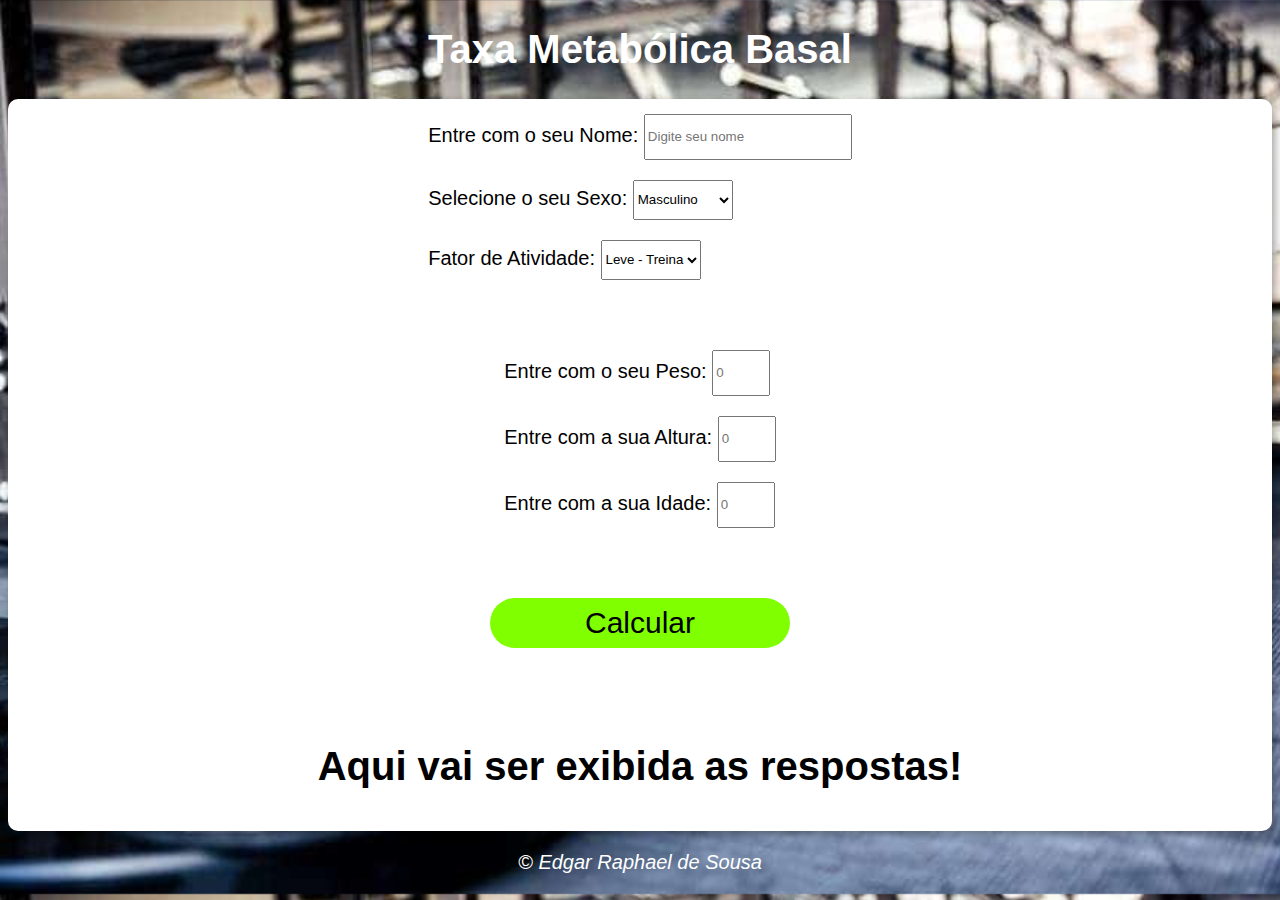
==== index.html @ af3be4ec "index" ====
<!DOCTYPE html>
<html lang="pt-br">

<head>
    <meta charset="UTF-8">
    <meta http-equiv="X-UA-Compatible" content="IE=edge">
    <meta name="viewport" content="width=device-width, initial-scale=1.0">
    <title>Modelo de Exercício</title>
    <link rel="stylesheet" href="./estilo.css">
</head>

<body>
    <header>
        <h1>Taxa Metabólica Basal</h1>
    </header>

    <section>

        <div class="container-selects">
            <label>
                Entre com o seu Nome:
                <input class="input-name" type="text" placeholder="Digite seu nome">
            </label>

            <label>
                Selecione o seu Sexo:
                <select id="sex-person">
                    <option value="homem">Masculino</option>
                    <option value="mulher">Feminino</option>
                </select>
            </label>

            <label>
                Fator de Atividade:
                <select id="factor">
                    <option value="leve">Leve - Treina leve</option>
                    <option value="moderada">Moderada - Menos de 3x por Semana</option>
                    <option value="alta">Alta - Mais de 3x por Semana</option>
                </select>
            </label>
        </div>

        <div class="container-inputs">
            <label>
                Entre com o seu Peso:
                <input class="inputs input-weight" type="number" min="0" placeholder="0">
            </label>

            <label>
                Entre com a sua Altura:
                <input class="inputs input-height" type="number" min="0" placeholder="0">
            </label>

            <label>
                Entre com a sua Idade:
                <input class="inputs input-age" type="number" min="0" placeholder="0">
            </label>
        </div>

        <a href="#container-display">
            <button class="button-click" onclick="calculeCalories()">Calcular</button>
        </a>

        <div id="container-display">
            <h1 class="text-display">Aqui vai ser exibida as respostas!</h1>

        </div>

    </section>

    <footer>
        <p>&copy; Edgar Raphael de Sousa</p>
    </footer>

    <script src="./script.js"></script>
</body>

</html>
---- estilo.css ----
/* *{
    margin:0;
    padding: 0;
    box-sizing: border-box;
} */

body {
    /* background: rgb(70, 142, 236); */
    background-image: url("/src/musculacao.jpg");
    background-size: cover;
    font: normal 15pt Arial;
}

header {
    color: white;
    text-align: center;
}

section {
    background: white;
    border-radius: 10px;
    padding: 15px;
    width: auto;
    height: auto;
    margin: auto;
    box-shadow: 3px 3px 10px rgba(0, 0, 0, 0.363);
    display: flex;
    flex-direction: column;
    align-items: center;
    gap: 70px;

}


div.container-selects {
    display: flex;
    flex-direction: column;
    gap: 20px;
    align-items: initial;

}

.input-name {
    width: 200px;
    height: 40px;
}

select#sex-person {
    width: 100px;
    height: 40px;
}

select#factor {
    width: 100px;
    height: 40px;
}

div.container-inputs {
    display: flex;
    flex-direction: column;
    align-items: initial;
    gap: 20px;


}

.button-click {
    width: 300px;
    height: 50px;
    border-radius: 30px;
    cursor: pointer;
    border: none;
    background-color: chartreuse;
    color: black;
    font-size: 30px;

    &:hover {
        opacity: 0.7;
    }

    &:active {
        opacity: 0.5;
    }

}

div#container-display {
    display: flex;
    flex-direction: column;
    align-items: initial;
    gap: 20px;


}

.inputs::-webkit-inner-spin-button {
    -webkit-appearance: none;
}

input.inputs {
    width: 50px;
    height: 40px;
}

footer {
    color: white;
    text-align: center;
    font-style: italic;
}


@media screen and (max-width: 700px){
    div.container-selects{
        width: auto;
        height: auto;
    }
    .input-name {
        font-size: 10px;
        width: 100px;
        height: 30px;
    }

    select#sex-person {
        font-size: 10px;
    }
    
    select#factor {
       font-size: 10px;
    }

    h1.text-display{
        font-size: 15px;
    }
    
}
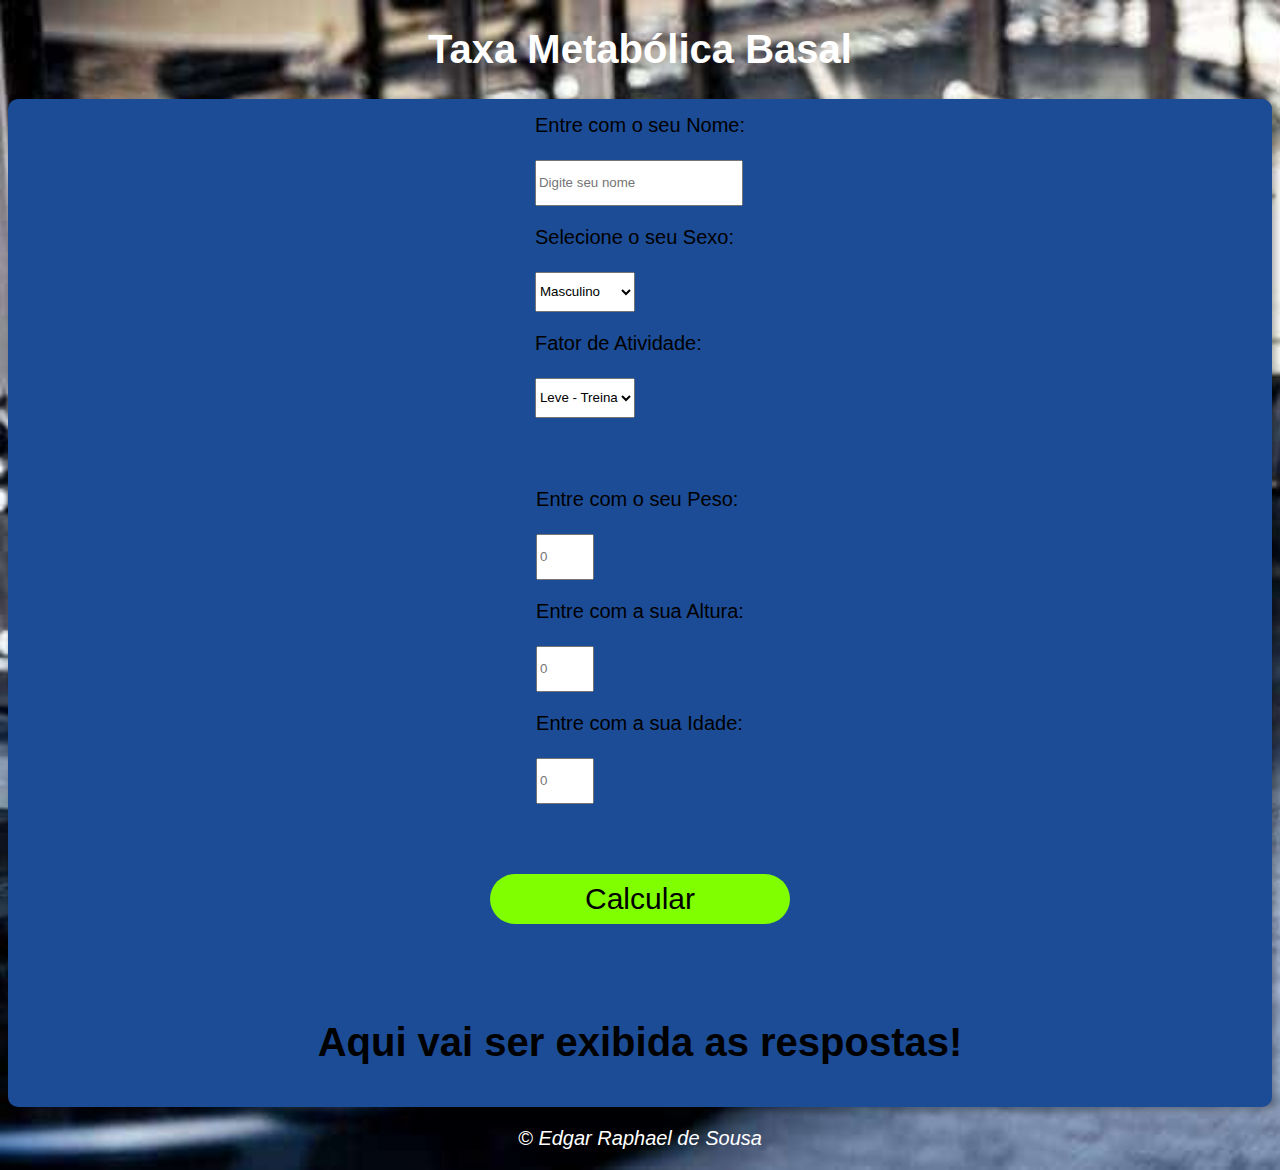
==== commit 2ebaf44d: "color configure" ====
--- a/index.html
+++ b/index.html
@@ -3,6 +3,7 @@
 
 <head>
     <meta charset="UTF-8">
+    <link rel="shortcut icon" href="./src/muscle.jpg">
     <meta http-equiv="X-UA-Compatible" content="IE=edge">
     <meta name="viewport" content="width=device-width, initial-scale=1.0">
     <title>Modelo de Exercício</title>
@@ -18,12 +19,12 @@
 
         <div class="container-selects">
             <label>
-                Entre com o seu Nome:
+                Entre com o seu Nome:<br><br>
                 <input class="input-name" type="text" placeholder="Digite seu nome">
             </label>
 
             <label>
-                Selecione o seu Sexo:
+                Selecione o seu Sexo:<br><br>
                 <select id="sex-person">
                     <option value="homem">Masculino</option>
                     <option value="mulher">Feminino</option>
@@ -31,7 +32,7 @@
             </label>
 
             <label>
-                Fator de Atividade:
+                Fator de Atividade:<br><br>
                 <select id="factor">
                     <option value="leve">Leve - Treina leve</option>
                     <option value="moderada">Moderada - Menos de 3x por Semana</option>
@@ -42,17 +43,17 @@
 
         <div class="container-inputs">
             <label>
-                Entre com o seu Peso:
+                Entre com o seu Peso:<br><br>
                 <input class="inputs input-weight" type="number" min="0" placeholder="0">
             </label>
 
             <label>
-                Entre com a sua Altura:
+                Entre com a sua Altura:<br><br>
                 <input class="inputs input-height" type="number" min="0" placeholder="0">
             </label>
 
             <label>
-                Entre com a sua Idade:
+                Entre com a sua Idade:<br><br>
                 <input class="inputs input-age" type="number" min="0" placeholder="0">
             </label>
         </div>
--- a/estilo.css
+++ b/estilo.css
@@ -17,7 +17,7 @@
 }
 
 section {
-    background: white;
+    background-color: #1C4C96;    
     border-radius: 10px;
     padding: 15px;
     width: auto;
@@ -109,11 +109,12 @@
 }
 
 
-@media screen and (max-width: 700px){
-    div.container-selects{
+@media screen and (max-width: 700px) {
+    div.container-selects {
         width: auto;
         height: auto;
     }
+
     .input-name {
         font-size: 10px;
         width: 100px;
@@ -123,13 +124,13 @@
     select#sex-person {
         font-size: 10px;
     }
-    
+
     select#factor {
-       font-size: 10px;
+        font-size: 10px;
     }
 
-    h1.text-display{
+    h1.text-display {
         font-size: 15px;
     }
-    
+
 }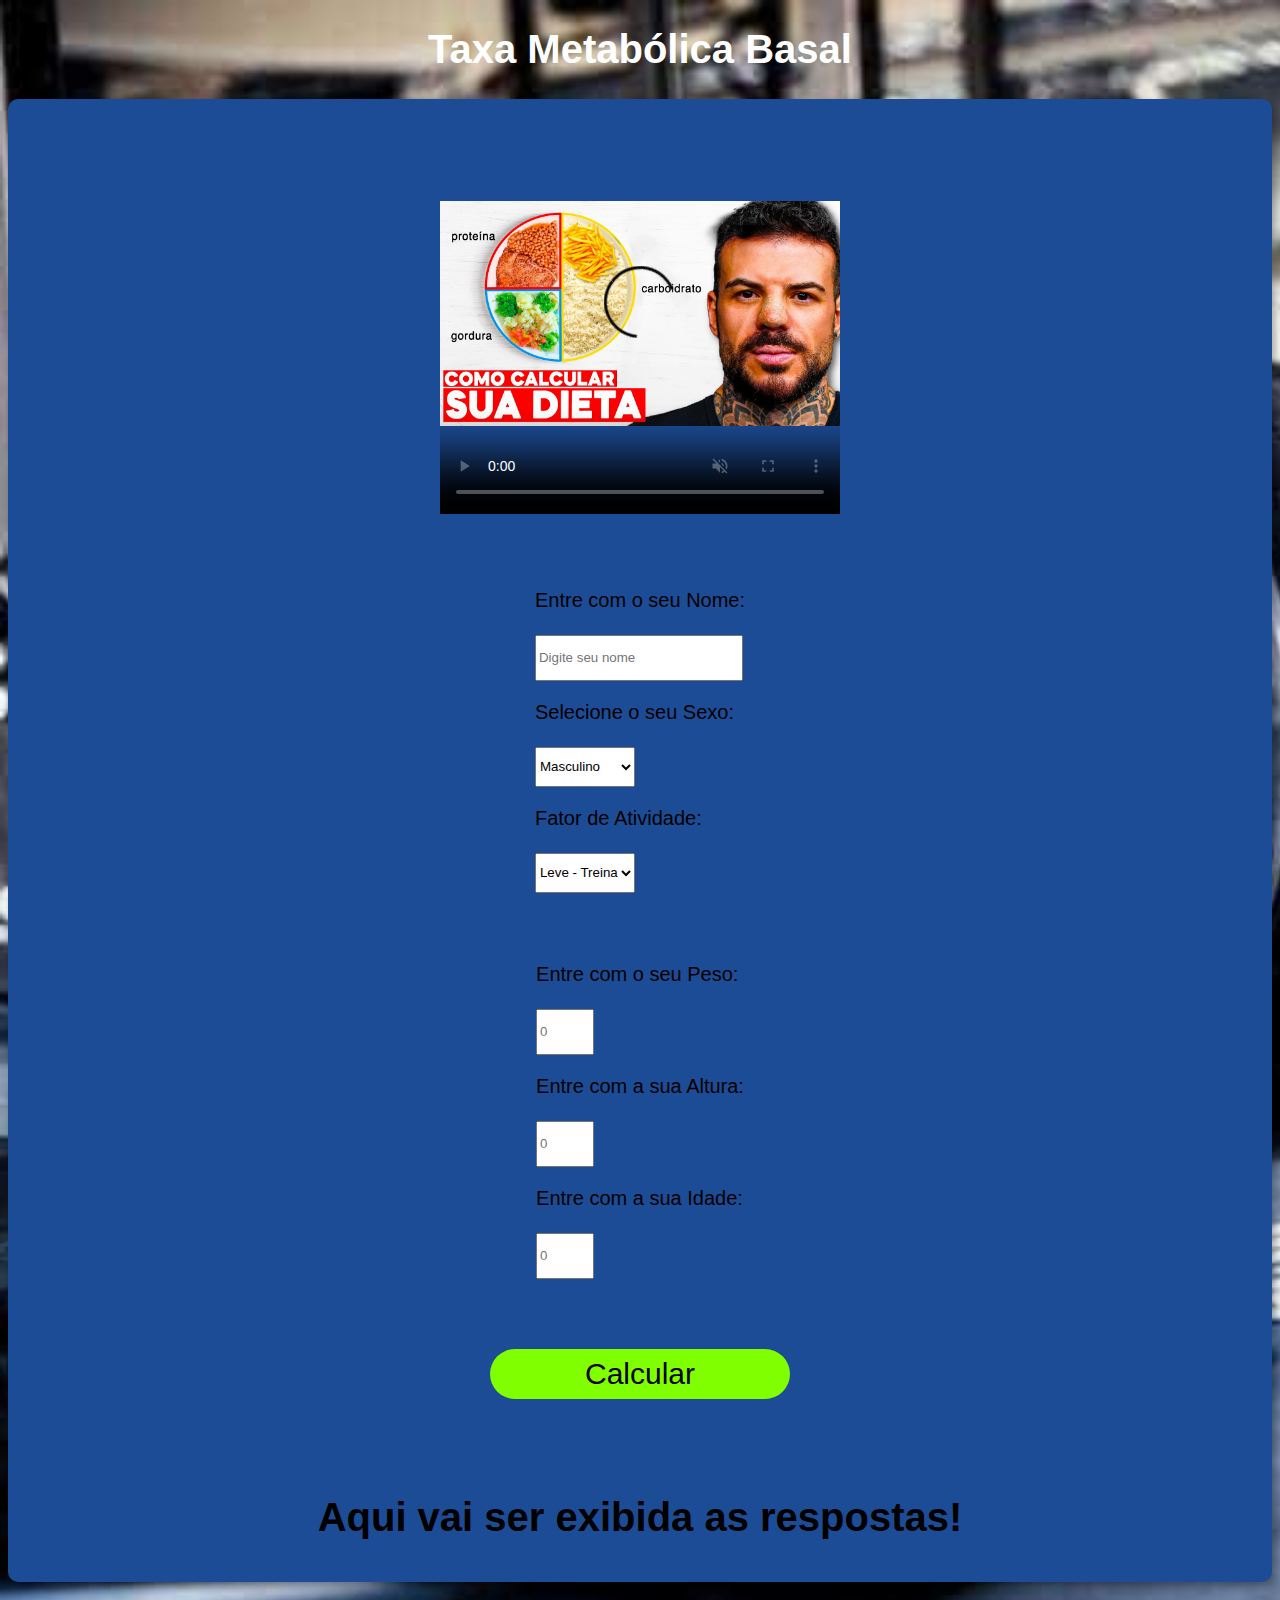
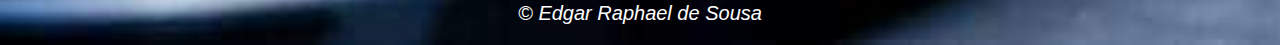
==== commit 9a9128af: "insert video" ====
--- a/index.html
+++ b/index.html
@@ -16,6 +16,12 @@
     </header>
 
     <section>
+
+        <div class="container-video">
+            <video controls controlsList="nodownload" muted poster="./src/lala.jpg" width="400" height="400">   
+                <source src="./src/COMO_CALCULAR_SUAS_CALORIAS_DIÁRIAS_(Monte-Sua-Dieta-Você-Mesmo).mp4">
+            </video>
+        </div>
 
         <div class="container-selects">
             <label>
--- a/estilo.css
+++ b/estilo.css
@@ -17,7 +17,7 @@
 }
 
 section {
-    background-color: #1C4C96;    
+    background-color: #1C4C96;
     border-radius: 10px;
     padding: 15px;
     width: auto;
@@ -29,6 +29,10 @@
     align-items: center;
     gap: 70px;
 
+}
+
+div.container-video {
+    padding: 0 10px;
 }
 
 
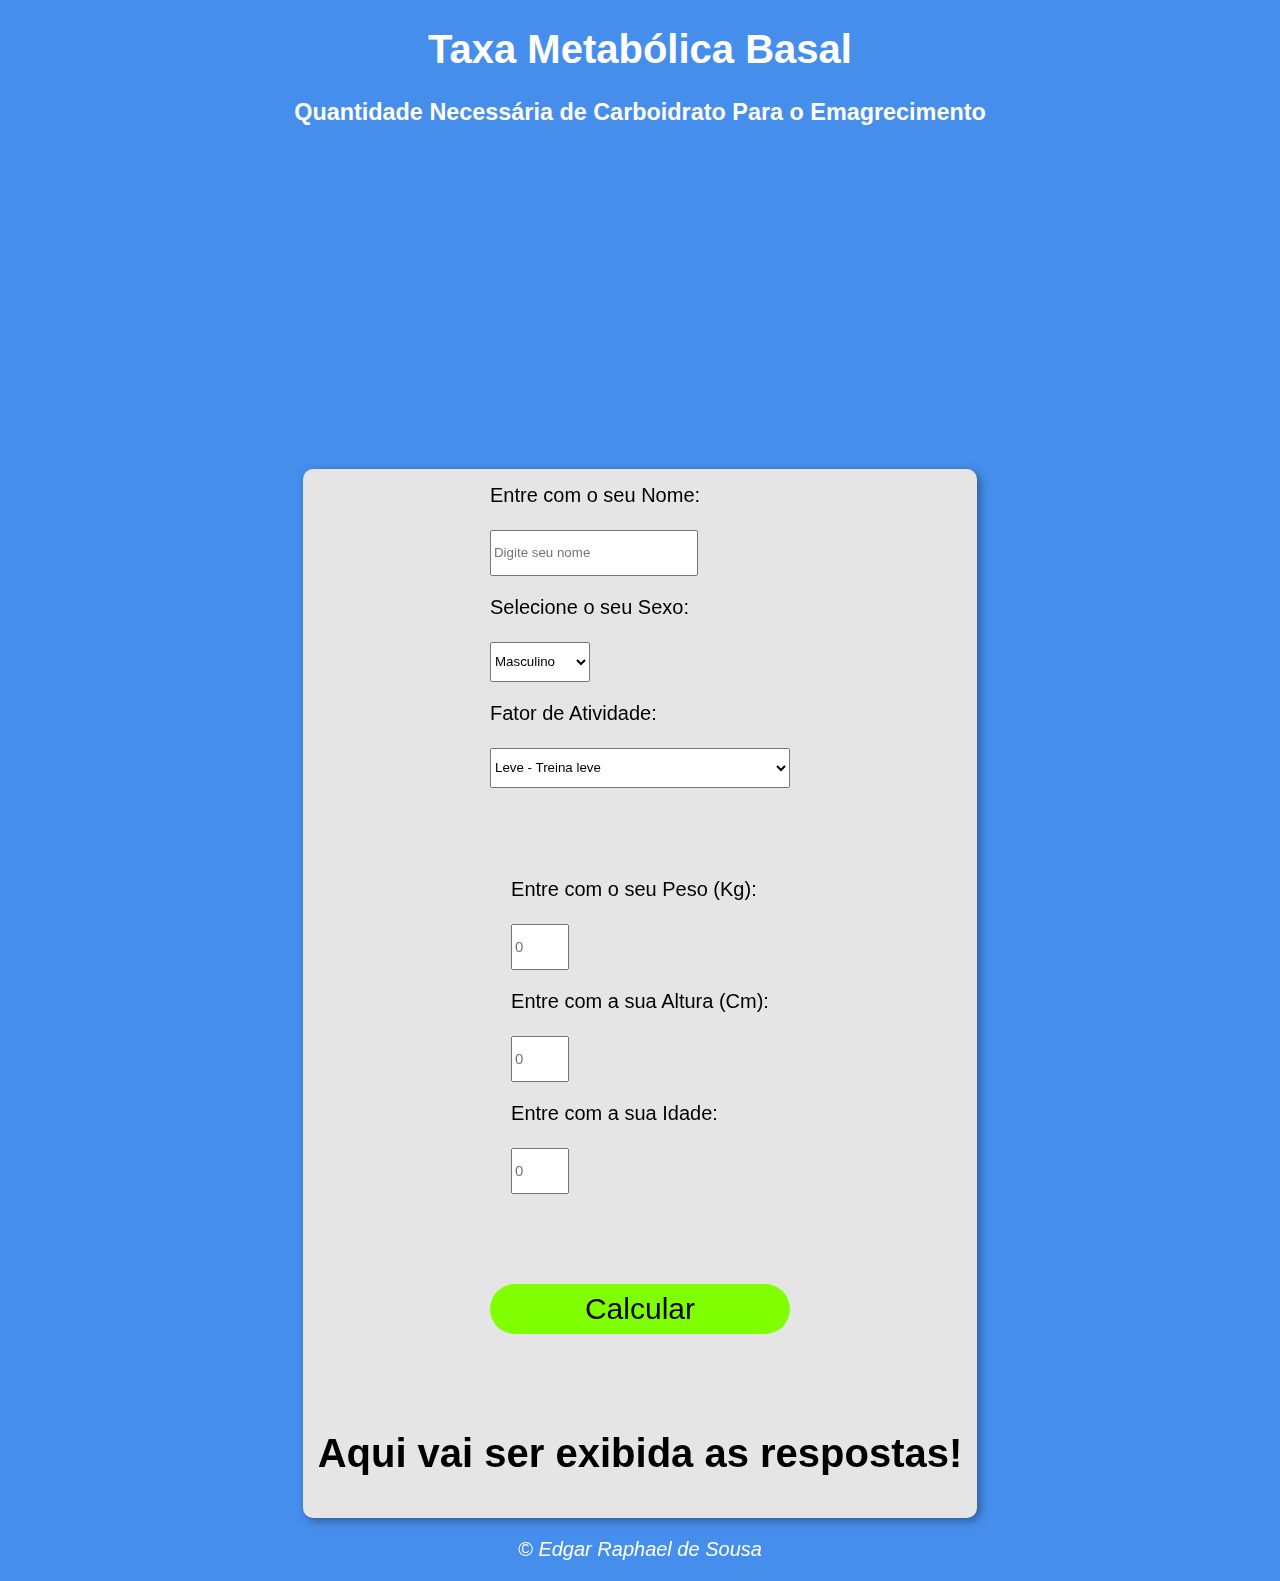
==== commit bb867b25: "Interface" ====
--- a/index.html
+++ b/index.html
@@ -6,74 +6,83 @@
     <link rel="shortcut icon" href="./src/muscle.jpg">
     <meta http-equiv="X-UA-Compatible" content="IE=edge">
     <meta name="viewport" content="width=device-width, initial-scale=1.0">
-    <title>Modelo de Exercício</title>
+    <title>Queima de Calorias</title>
     <link rel="stylesheet" href="./estilo.css">
 </head>
 
 <body>
     <header>
         <h1>Taxa Metabólica Basal</h1>
+        <h3>Quantidade Necessária de Carboidrato Para o Emagrecimento</h3>
     </header>
 
-    <section>
+
+
+    <div class="container-master">
 
         <div class="container-video">
-            <video controls controlsList="nodownload" muted poster="./src/lala.jpg" width="400" height="400">   
-                <source src="./src/COMO_CALCULAR_SUAS_CALORIAS_DIÁRIAS_(Monte-Sua-Dieta-Você-Mesmo).mp4">
-            </video>
+            <iframe width="560" height="315" src="https://www.youtube.com/embed/HpEqSnRWfBU?si=RPVEMBj3F4NObcB7"
+                title="YouTube video player" frameborder="0"
+                allow="accelerometer; autoplay; clipboard-write; encrypted-media; gyroscope; picture-in-picture; web-share"
+                referrerpolicy="strict-origin-when-cross-origin" allowfullscreen></iframe>
         </div>
 
-        <div class="container-selects">
-            <label>
-                Entre com o seu Nome:<br><br>
-                <input class="input-name" type="text" placeholder="Digite seu nome">
-            </label>
+        <section>
 
-            <label>
-                Selecione o seu Sexo:<br><br>
-                <select id="sex-person">
-                    <option value="homem">Masculino</option>
-                    <option value="mulher">Feminino</option>
-                </select>
-            </label>
 
-            <label>
-                Fator de Atividade:<br><br>
-                <select id="factor">
-                    <option value="leve">Leve - Treina leve</option>
-                    <option value="moderada">Moderada - Menos de 3x por Semana</option>
-                    <option value="alta">Alta - Mais de 3x por Semana</option>
-                </select>
-            </label>
-        </div>
 
-        <div class="container-inputs">
-            <label>
-                Entre com o seu Peso:<br><br>
-                <input class="inputs input-weight" type="number" min="0" placeholder="0">
-            </label>
+            <div class="container-selects">
+                <label>
+                    Entre com o seu Nome:<br><br>
+                    <input class="input-name" type="text" placeholder="Digite seu nome">
+                </label>
 
-            <label>
-                Entre com a sua Altura:<br><br>
-                <input class="inputs input-height" type="number" min="0" placeholder="0">
-            </label>
+                <label>
+                    Selecione o seu Sexo:<br><br>
+                    <select id="sex-person">
+                        <option value="homem">Masculino</option>
+                        <option value="mulher">Feminino</option>
+                    </select>
+                </label>
 
-            <label>
-                Entre com a sua Idade:<br><br>
-                <input class="inputs input-age" type="number" min="0" placeholder="0">
-            </label>
-        </div>
+                <label>
+                    Fator de Atividade:<br><br>
+                    <select id="factor">
+                        <option value="leve">Leve - Treina leve</option>
+                        <option value="moderada">Moderada - Menos de 3x por Semana</option>
+                        <option value="alta">Alta - Mais de 3x por Semana</option>
+                    </select>
+                </label>
+            </div>
 
-        <a href="#container-display">
-            <button class="button-click" onclick="calculeCalories()">Calcular</button>
-        </a>
+            <div class="container-inputs">
+                <label>
+                    Entre com o seu Peso (Kg):<br><br>
+                    <input class="inputs input-weight" type="number" min="0" placeholder="0">
+                </label>
 
-        <div id="container-display">
-            <h1 class="text-display">Aqui vai ser exibida as respostas!</h1>
+                <label>
+                    Entre com a sua Altura (Cm):<br><br>
+                    <input class="inputs input-height" type="number" min="0" placeholder="0">
+                </label>
 
-        </div>
+                <label>
+                    Entre com a sua Idade:<br><br>
+                    <input class="inputs input-age" type="number" min="0" placeholder="0">
+                </label>
+            </div>
 
-    </section>
+            <a href="#container-display">
+                <button class="button-click" onclick="calculeCalories()">Calcular</button>
+            </a>
+
+            <div id="container-display">
+                <h1 class="text-display">Aqui vai ser exibida as respostas!</h1>
+
+            </div>
+
+        </section>
+    </div>
 
     <footer>
         <p>&copy; Edgar Raphael de Sousa</p>
--- a/estilo.css
+++ b/estilo.css
@@ -5,10 +5,16 @@
 } */
 
 body {
-    /* background: rgb(70, 142, 236); */
-    background-image: url("/src/musculacao.jpg");
-    background-size: cover;
+    background: rgb(70, 142, 236);
+    /* background-size: cover; */
     font: normal 15pt Arial;
+}
+
+div.container-master {
+    display: flex;
+    flex-direction: column;
+    align-items: center;
+
 }
 
 header {
@@ -17,7 +23,7 @@
 }
 
 section {
-    background-color: #1C4C96;
+    background-color: #E5E5E5;
     border-radius: 10px;
     padding: 15px;
     width: auto;
@@ -55,8 +61,9 @@
 }
 
 select#factor {
-    width: 100px;
+    width: 300px;
     height: 40px;
+    margin-bottom: 20px;
 }
 
 div.container-inputs {
@@ -64,6 +71,7 @@
     flex-direction: column;
     align-items: initial;
     gap: 20px;
+
 
 
 }
@@ -88,6 +96,10 @@
 
 }
 
+input.input-age {
+    margin-bottom: 20px;
+}
+
 div#container-display {
     display: flex;
     flex-direction: column;
@@ -104,6 +116,7 @@
 input.inputs {
     width: 50px;
     height: 40px;
+    font-size: 15px;
 }
 
 footer {
@@ -114,27 +127,46 @@
 
 
 @media screen and (max-width: 700px) {
+
+    header {
+        width: 477px;
+        height: 160px;
+    }
+
     div.container-selects {
         width: auto;
         height: auto;
     }
 
     .input-name {
-        font-size: 10px;
-        width: 100px;
+        font-size: 15px;
+        width: 300px;
         height: 30px;
     }
 
+    section {
+        padding: 85px;
+        display: flex;
+        gap: 10px;
+    }
+
     select#sex-person {
-        font-size: 10px;
+        font-size: 15px;
     }
 
     select#factor {
-        font-size: 10px;
+        font-size: 15px;
     }
 
     h1.text-display {
         font-size: 15px;
     }
 
+}
+
+@media screen and (max-width: 500px) {
+    section {
+        padding: 85px;
+    }
+
 }